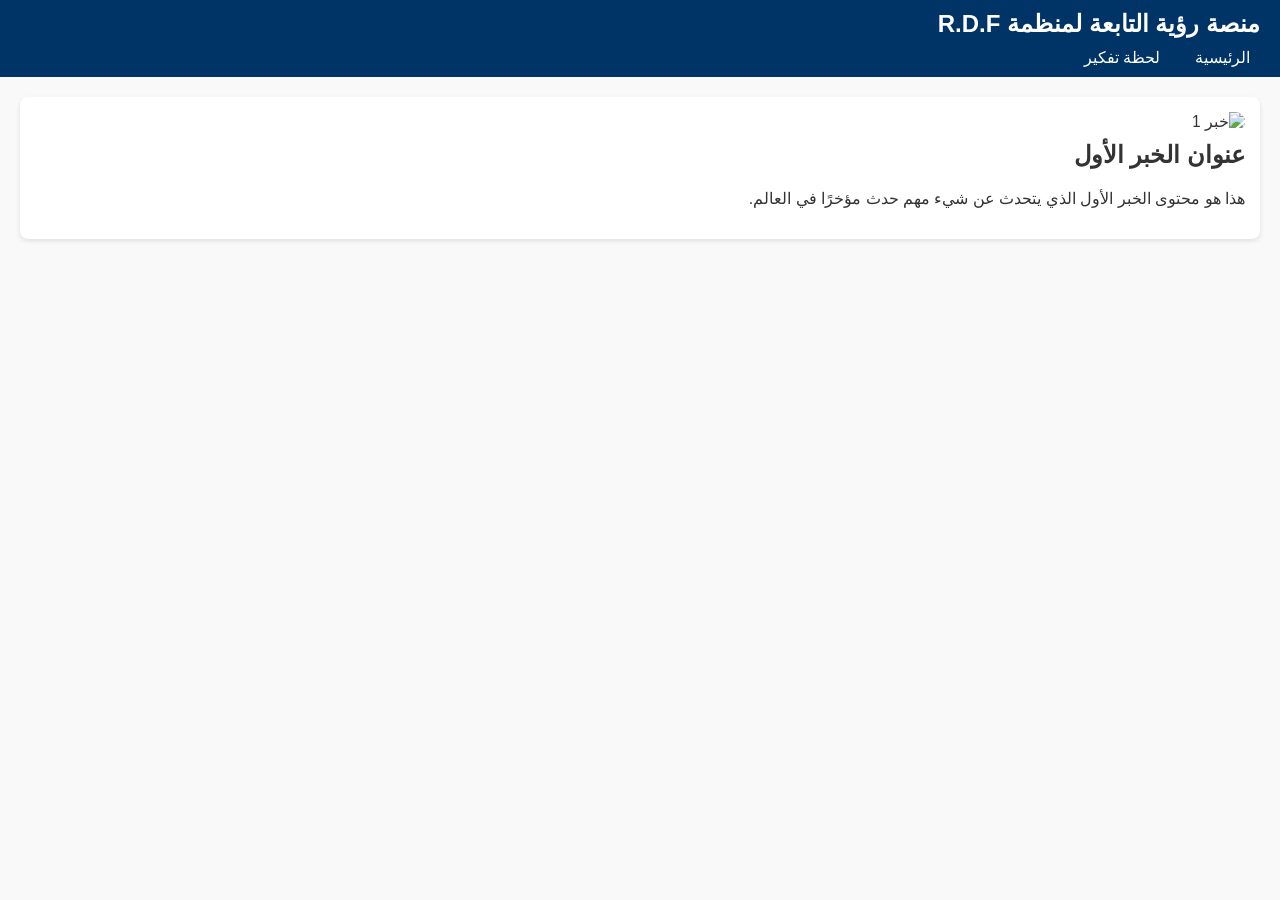
==== index.html @ 38102e29 "Upload website files for Ro2ya platform Upload website files for Ro2ya platform" ====
<!DOCTYPE html>
<html lang="ar" dir="rtl">
<head>
  <meta charset="UTF-8">
  <meta name="viewport" content="width=device-width, initial-scale=1.0">
  <title>منصة رؤية التابعة لمنظمة R.D.F</title>
  <link rel="stylesheet" href="style.css">
</head>
<body>
  <header>
    <h1>منصة رؤية التابعة لمنظمة R.D.F</h1>
    <nav>
      <ul>
        <li><a href="index.html">الرئيسية</a></li>
        <li><a href="thinking.html">لحظة تفكير</a></li>
      </ul>
    </nav>
  </header>
  <main>
    <section class="news">
      <div class="news-item">
        <img src="https://via.placeholder.com/800x400" alt="خبر 1">
        <h2>عنوان الخبر الأول</h2>
        <p>هذا هو محتوى الخبر الأول الذي يتحدث عن شيء مهم حدث مؤخرًا في العالم.</p>
      </div>
    </section>
  </main>
</body>
</html>
---- style.css ----
body {
  font-family: 'Arial', sans-serif;
  margin: 0;
  padding: 0;
  background-color: #f9f9f9;
  color: #333;
}

header {
  background-color: #003366;
  color: white;
  padding: 10px 20px;
}

header h1 {
  margin: 0;
  font-size: 24px;
}

nav ul {
  list-style: none;
  padding: 0;
  margin: 10px 0 0 0;
  display: flex;
  gap: 15px;
}

nav ul li a {
  color: white;
  text-decoration: none;
  padding: 5px 10px;
}

nav ul li a:hover {
  background-color: #005599;
  border-radius: 5px;
}

main {
  padding: 20px;
}

.news-item {
  background-color: white;
  padding: 15px;
  margin-bottom: 20px;
  border-radius: 8px;
  box-shadow: 0 2px 5px rgba(0,0,0,0.1);
}

.news-item img {
  width: 100%;
  border-radius: 10px;
}

.news-item h2 {
  margin-top: 10px;
}

.video-container {
  position: relative;
  padding-bottom: 56.25%;
  height: 0;
  overflow: hidden;
  max-width: 100%;
  background: #000;
  margin-bottom: 15px;
}

.video-container iframe {
  position: absolute;
  top: 0;
  left: 0;
  width: 100%;
  height: 100%;
}

.thought-text {
  font-size: 18px;
  font-style: italic;
  text-align: center;
}
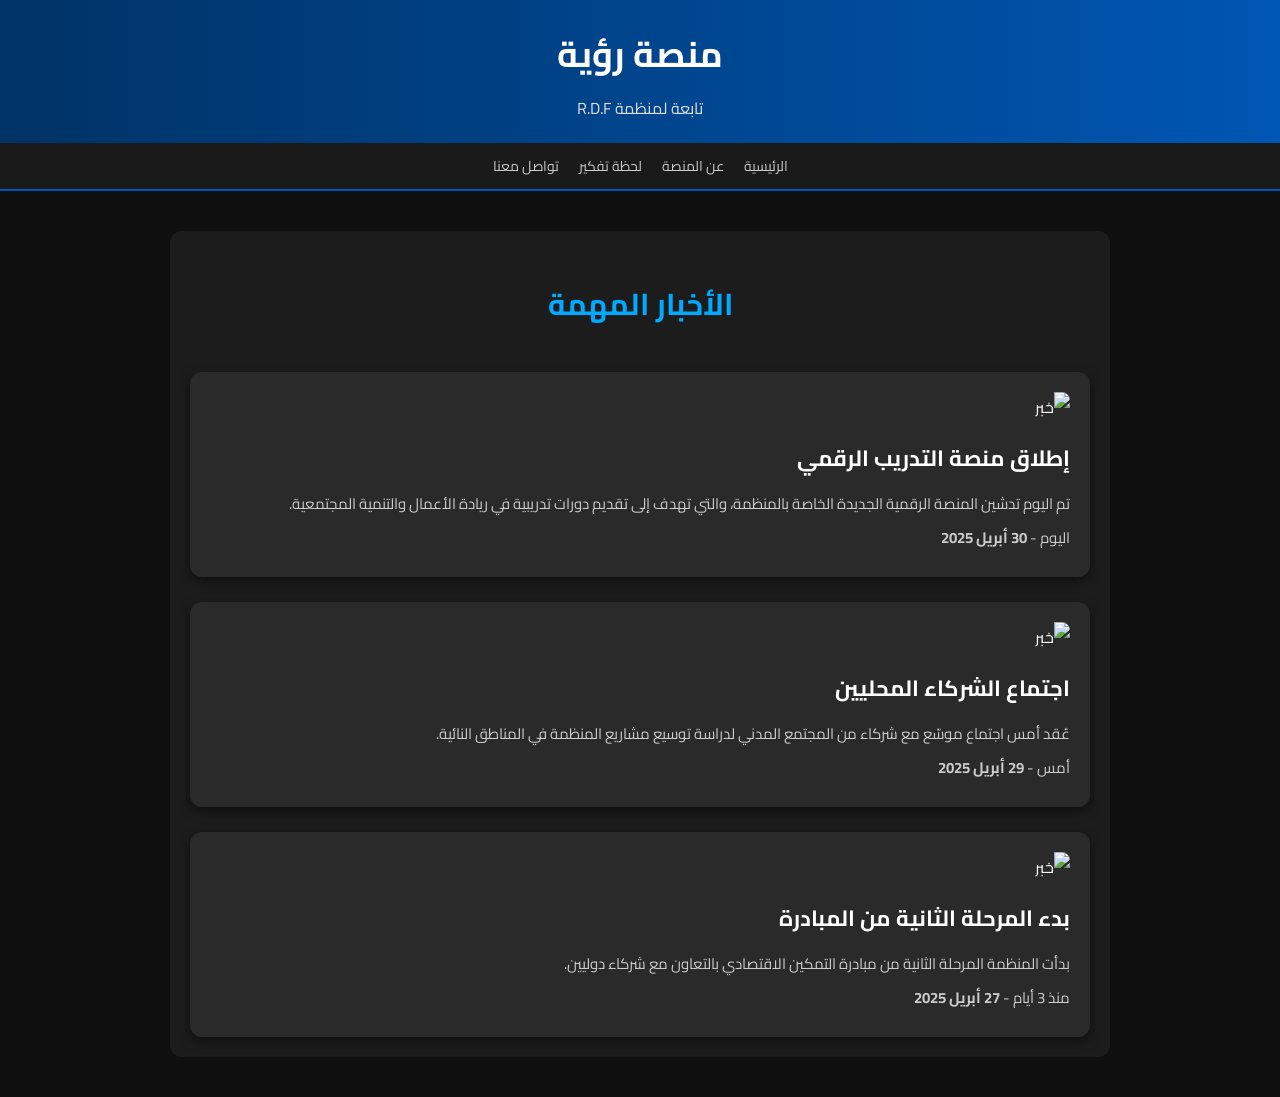
==== commit 1a3a025c: "Add files via upload" ====
--- a/index.html
+++ b/index.html
@@ -2,28 +2,129 @@
 <html lang="ar" dir="rtl">
 <head>
   <meta charset="UTF-8">
+  <title>منصة رؤية - منظمة R.D.F</title>
   <meta name="viewport" content="width=device-width, initial-scale=1.0">
-  <title>منصة رؤية التابعة لمنظمة R.D.F</title>
-  <link rel="stylesheet" href="style.css">
+  <link href="https://fonts.googleapis.com/css2?family=Cairo:wght@400;700&display=swap" rel="stylesheet">
+  <style>
+    body {
+      margin: 0;
+      background-color: #0f0f0f;
+      font-family: 'Cairo', sans-serif;
+      color: #fff;
+    }
+    header {
+      background: linear-gradient(to left, #0056b3, #003366);
+      padding: 20px;
+      text-align: center;
+    }
+    header h1 {
+      margin: 0;
+      font-size: 36px;
+    }
+    header p {
+      margin: 5px 0 0;
+      font-size: 16px;
+      color: #e0e0e0;
+    }
+    nav {
+      background: #1a1a1a;
+      display: flex;
+      justify-content: center;
+      gap: 20px;
+      padding: 10px 0;
+      border-bottom: 2px solid #0056b3;
+    }
+    nav a {
+      color: #ccc;
+      text-decoration: none;
+      font-size: 14px;
+    }
+    nav a:hover {
+      color: #00aaff;
+    }
+    section#news {
+      max-width: 900px;
+      margin: 40px auto;
+      padding: 20px;
+      background-color: #1c1c1c;
+      border-radius: 12px;
+    }
+    section#news h2 {
+      text-align: center;
+      font-size: 30px;
+      color: #00aaff;
+      margin-bottom: 40px;
+    }
+    .news-container {
+      display: flex;
+      flex-direction: column;
+      gap: 25px;
+    }
+    .news-card {
+      background: #2a2a2a;
+      padding: 20px;
+      border-radius: 12px;
+      box-shadow: 0 4px 12px rgba(0, 0, 0, 0.5);
+    }
+    .news-card img {
+      width: 100%;
+      height: auto;
+      border-radius: 8px;
+      object-fit: cover;
+      margin-bottom: 15px;
+    }
+    .news-card h3 {
+      margin: 0 0 10px;
+      font-size: 22px;
+      color: #fff;
+    }
+    .news-card p {
+      font-size: 15px;
+      color: #ccc;
+      margin: 5px 0;
+    }
+    .news-date {
+      font-size: 14px;
+      color: #00aaff;
+    }
+    .news-date strong {
+      color: #ccc;
+    }
+  </style>
 </head>
 <body>
   <header>
-    <h1>منصة رؤية التابعة لمنظمة R.D.F</h1>
-    <nav>
-      <ul>
-        <li><a href="index.html">الرئيسية</a></li>
-        <li><a href="thinking.html">لحظة تفكير</a></li>
-      </ul>
-    </nav>
+    <h1>منصة رؤية</h1>
+    <p>تابعة لمنظمة R.D.F</p>
   </header>
-  <main>
-    <section class="news">
-      <div class="news-item">
-        <img src="https://via.placeholder.com/800x400" alt="خبر 1">
-        <h2>عنوان الخبر الأول</h2>
-        <p>هذا هو محتوى الخبر الأول الذي يتحدث عن شيء مهم حدث مؤخرًا في العالم.</p>
+  <nav>
+    <a href="index.html">الرئيسية</a>
+    <a href="#">عن المنصة</a>
+    <a href="thinking.html">لحظة تفكير</a>
+    <a href="#">تواصل معنا</a>
+  </nav>
+  <section id="news">
+    <h2>الأخبار المهمة</h2>
+    <div class="news-container">
+      <div class="news-card">
+        <img src="https://i.postimg.cc/CxBBNrT3/IMG-20250429-WA0001.jpg" alt="خبر">
+        <h3>إطلاق منصة التدريب الرقمي</h3>
+        <p>تم اليوم تدشين المنصة الرقمية الجديدة الخاصة بالمنظمة، والتي تهدف إلى تقديم دورات تدريبية في ريادة الأعمال والتنمية المجتمعية.</p>
+        <p class="news-date">اليوم - <strong>30 أبريل 2025</strong></p>
       </div>
-    </section>
-  </main>
+      <div class="news-card">
+        <img src="https://via.placeholder.com/800x400" alt="خبر">
+        <h3>اجتماع الشركاء المحليين</h3>
+        <p>عُقد أمس اجتماع موسّع مع شركاء من المجتمع المدني لدراسة توسيع مشاريع المنظمة في المناطق النائية.</p>
+        <p class="news-date">أمس - <strong>29 أبريل 2025</strong></p>
+      </div>
+      <div class="news-card">
+        <img src="https://via.placeholder.com/800x400" alt="خبر">
+        <h3>بدء المرحلة الثانية من المبادرة</h3>
+        <p>بدأت المنظمة المرحلة الثانية من مبادرة التمكين الاقتصادي بالتعاون مع شركاء دوليين.</p>
+        <p class="news-date">منذ 3 أيام - <strong>27 أبريل 2025</strong></p>
+      </div>
+    </div>
+  </section>
 </body>
 </html>
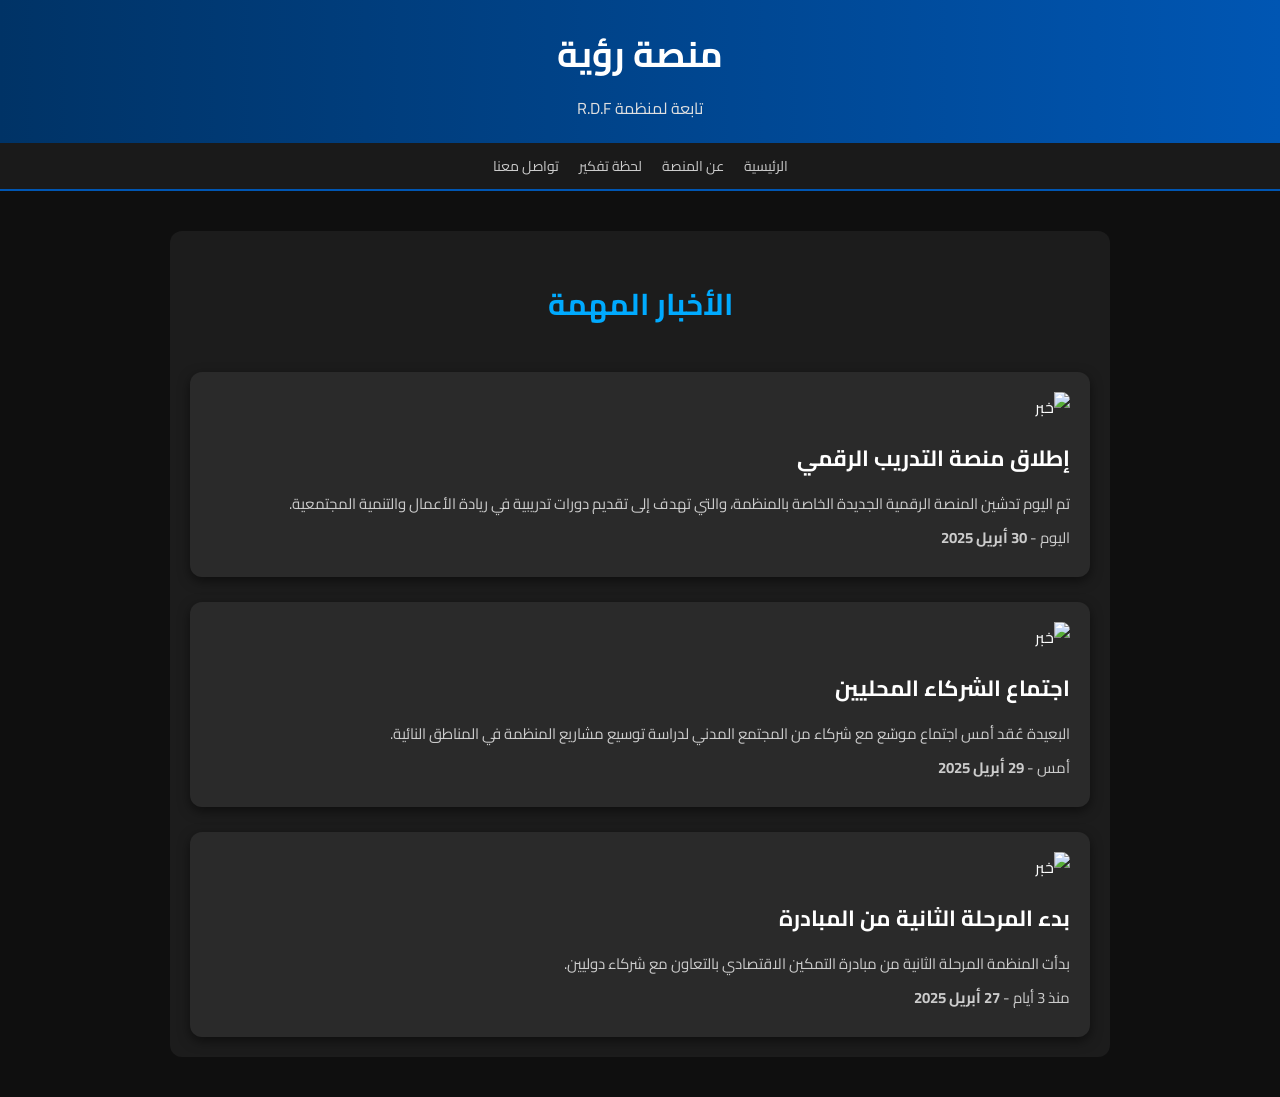
==== commit 1f203f37: "Update index.html الاتزام بالتغيرات" ====
--- a/index.html
+++ b/index.html
@@ -115,7 +115,7 @@
       <div class="news-card">
         <img src="https://via.placeholder.com/800x400" alt="خبر">
         <h3>اجتماع الشركاء المحليين</h3>
-        <p>عُقد أمس اجتماع موسّع مع شركاء من المجتمع المدني لدراسة توسيع مشاريع المنظمة في المناطق النائية.</p>
+        <p>البعيدة عُقد أمس اجتماع موسّع مع شركاء من المجتمع المدني لدراسة توسيع مشاريع المنظمة في المناطق النائية.</p>
         <p class="news-date">أمس - <strong>29 أبريل 2025</strong></p>
       </div>
       <div class="news-card">
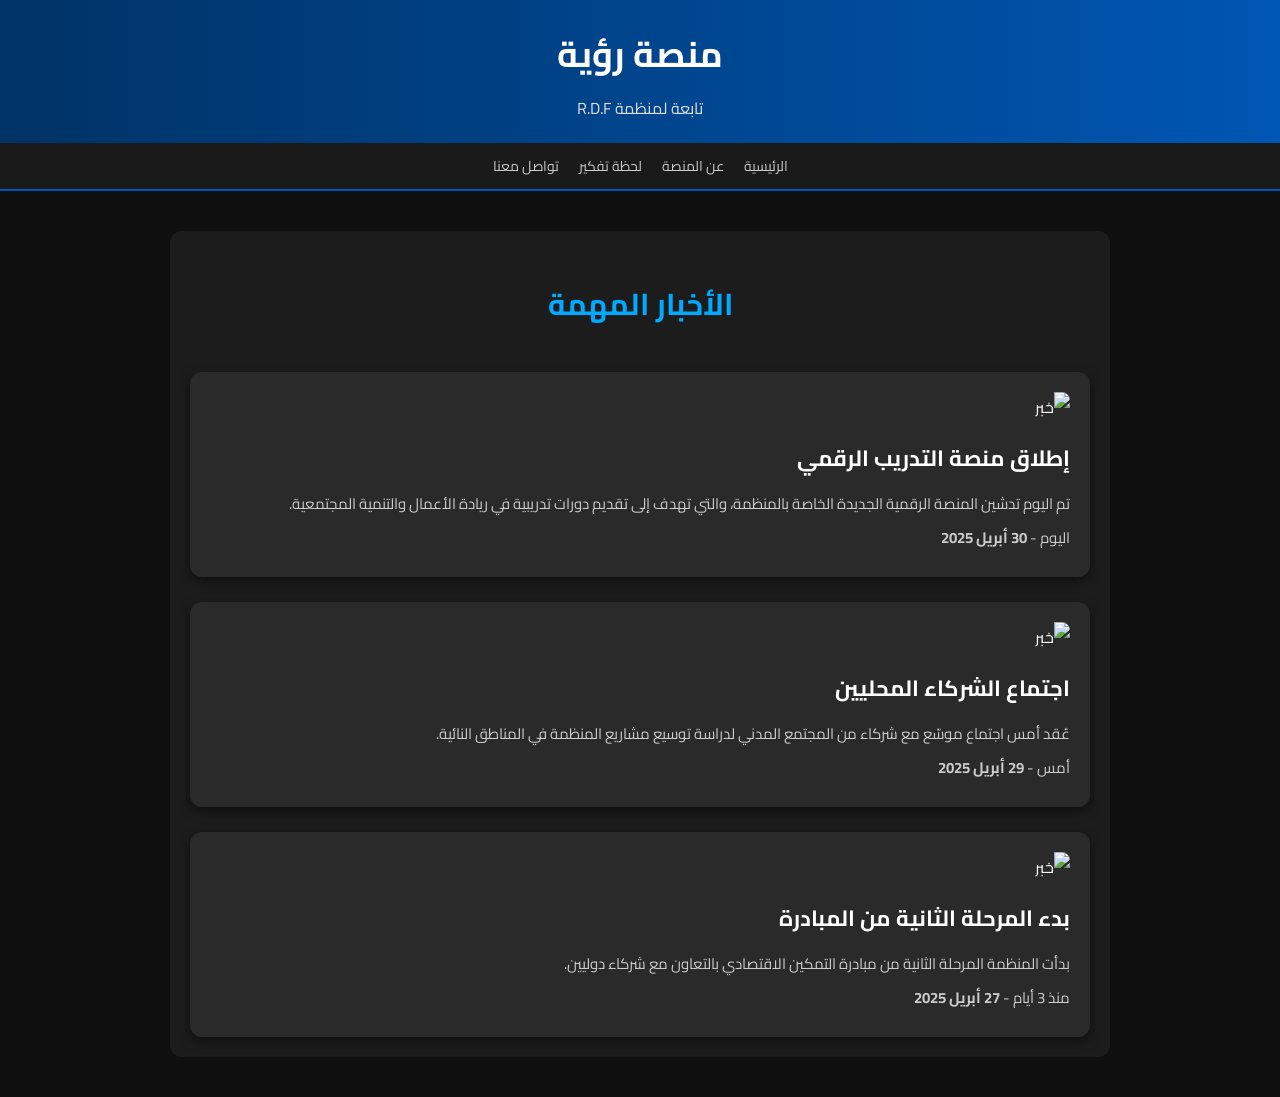
==== commit e3af1e9c: "Update index.html Update index.html" ====
--- a/index.html
+++ b/index.html
@@ -115,7 +115,7 @@
       <div class="news-card">
         <img src="https://via.placeholder.com/800x400" alt="خبر">
         <h3>اجتماع الشركاء المحليين</h3>
-        <p>البعيدة عُقد أمس اجتماع موسّع مع شركاء من المجتمع المدني لدراسة توسيع مشاريع المنظمة في المناطق النائية.</p>
+        <p> عُقد أمس اجتماع موسّع مع شركاء من المجتمع المدني لدراسة توسيع مشاريع المنظمة في المناطق النائية.</p>
         <p class="news-date">أمس - <strong>29 أبريل 2025</strong></p>
       </div>
       <div class="news-card">
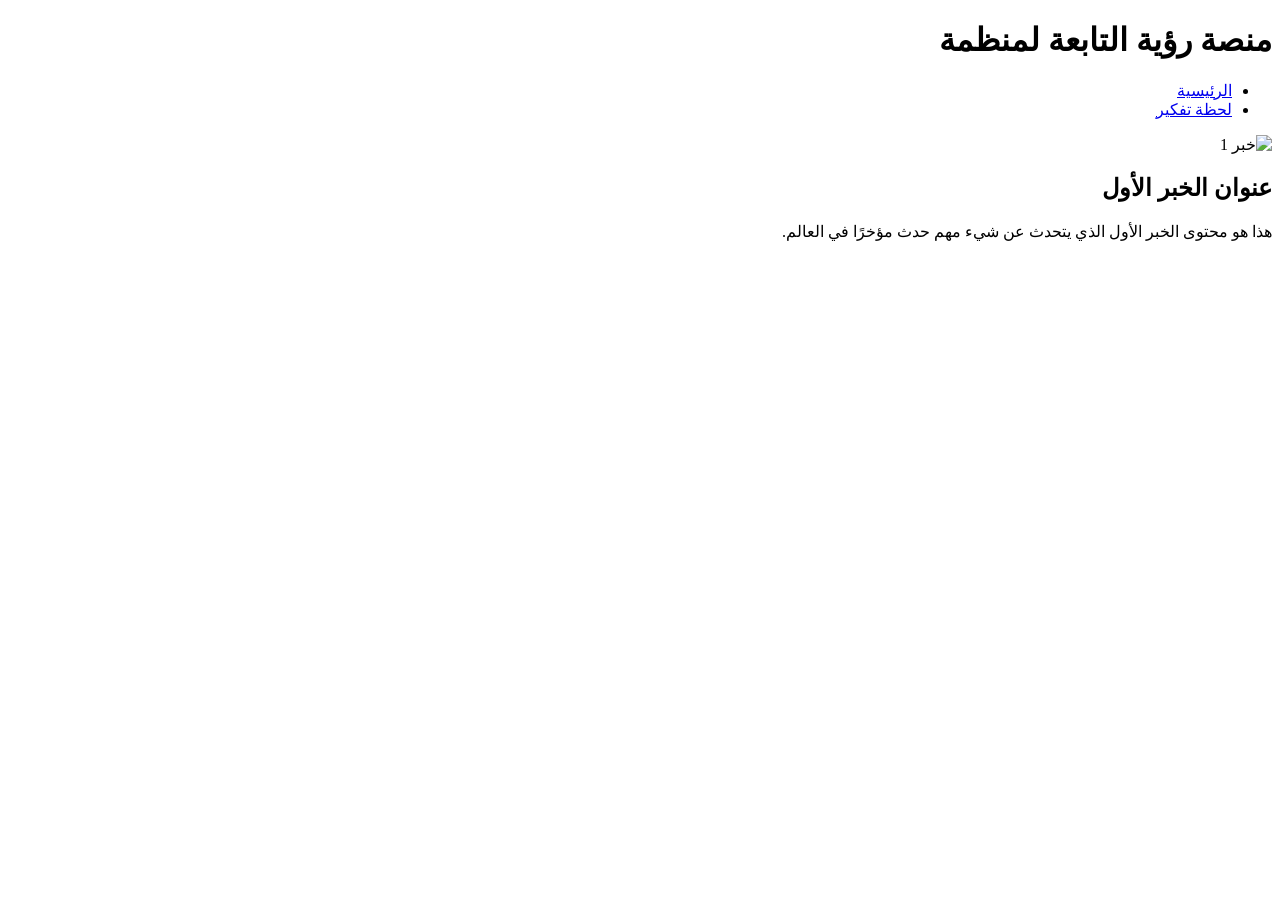
==== commit 3b494e4d: "Update index.html Upd67ate index.html" ====
--- a/index.html
+++ b/index.html
@@ -2,129 +2,28 @@
 <html lang="ar" dir="rtl">
 <head>
   <meta charset="UTF-8">
-  <title>منصة رؤية - منظمة R.D.F</title>
   <meta name="viewport" content="width=device-width, initial-scale=1.0">
-  <link href="https://fonts.googleapis.com/css2?family=Cairo:wght@400;700&display=swap" rel="stylesheet">
-  <style>
-    body {
-      margin: 0;
-      background-color: #0f0f0f;
-      font-family: 'Cairo', sans-serif;
-      color: #fff;
-    }
-    header {
-      background: linear-gradient(to left, #0056b3, #003366);
-      padding: 20px;
-      text-align: center;
-    }
-    header h1 {
-      margin: 0;
-      font-size: 36px;
-    }
-    header p {
-      margin: 5px 0 0;
-      font-size: 16px;
-      color: #e0e0e0;
-    }
-    nav {
-      background: #1a1a1a;
-      display: flex;
-      justify-content: center;
-      gap: 20px;
-      padding: 10px 0;
-      border-bottom: 2px solid #0056b3;
-    }
-    nav a {
-      color: #ccc;
-      text-decoration: none;
-      font-size: 14px;
-    }
-    nav a:hover {
-      color: #00aaff;
-    }
-    section#news {
-      max-width: 900px;
-      margin: 40px auto;
-      padding: 20px;
-      background-color: #1c1c1c;
-      border-radius: 12px;
-    }
-    section#news h2 {
-      text-align: center;
-      font-size: 30px;
-      color: #00aaff;
-      margin-bottom: 40px;
-    }
-    .news-container {
-      display: flex;
-      flex-direction: column;
-      gap: 25px;
-    }
-    .news-card {
-      background: #2a2a2a;
-      padding: 20px;
-      border-radius: 12px;
-      box-shadow: 0 4px 12px rgba(0, 0, 0, 0.5);
-    }
-    .news-card img {
-      width: 100%;
-      height: auto;
-      border-radius: 8px;
-      object-fit: cover;
-      margin-bottom: 15px;
-    }
-    .news-card h3 {
-      margin: 0 0 10px;
-      font-size: 22px;
-      color: #fff;
-    }
-    .news-card p {
-      font-size: 15px;
-      color: #ccc;
-      margin: 5px 0;
-    }
-    .news-date {
-      font-size: 14px;
-      color: #00aaff;
-    }
-    .news-date strong {
-      color: #ccc;
-    }
-  </style>
+  <title>منصة رؤية التابعة لمنظمة</title>
+  <link rel="stylesheet" href="style.css">
 </head>
 <body>
   <header>
-    <h1>منصة رؤية</h1>
-    <p>تابعة لمنظمة R.D.F</p>
+    <h1>منصة رؤية التابعة لمنظمة </h1>
+    <nav>
+      <ul>
+        <li><a href="index.html">الرئيسية</a></li>
+        <li><a href="thinking.html">لحظة تفكير</a></li>
+      </ul>
+    </nav>
   </header>
-  <nav>
-    <a href="index.html">الرئيسية</a>
-    <a href="#">عن المنصة</a>
-    <a href="thinking.html">لحظة تفكير</a>
-    <a href="#">تواصل معنا</a>
-  </nav>
-  <section id="news">
-    <h2>الأخبار المهمة</h2>
-    <div class="news-container">
-      <div class="news-card">
-        <img src="https://i.postimg.cc/CxBBNrT3/IMG-20250429-WA0001.jpg" alt="خبر">
-        <h3>إطلاق منصة التدريب الرقمي</h3>
-        <p>تم اليوم تدشين المنصة الرقمية الجديدة الخاصة بالمنظمة، والتي تهدف إلى تقديم دورات تدريبية في ريادة الأعمال والتنمية المجتمعية.</p>
-        <p class="news-date">اليوم - <strong>30 أبريل 2025</strong></p>
+  <main>
+    <section class="news">
+      <div class="news-item">
+        <img src="https://via.placeholder.com/800x400" alt="خبر 1">
+        <h2>عنوان الخبر الأول</h2>
+        <p>هذا هو محتوى الخبر الأول الذي يتحدث عن شيء مهم حدث مؤخرًا في العالم.</p>
       </div>
-      <div class="news-card">
-        <img src="https://via.placeholder.com/800x400" alt="خبر">
-        <h3>اجتماع الشركاء المحليين</h3>
-        <p> عُقد أمس اجتماع موسّع مع شركاء من المجتمع المدني لدراسة توسيع مشاريع المنظمة في المناطق النائية.</p>
-        <p class="news-date">أمس - <strong>29 أبريل 2025</strong></p>
-      </div>
-      <div class="news-card">
-        <img src="https://via.placeholder.com/800x400" alt="خبر">
-        <h3>بدء المرحلة الثانية من المبادرة</h3>
-        <p>بدأت المنظمة المرحلة الثانية من مبادرة التمكين الاقتصادي بالتعاون مع شركاء دوليين.</p>
-        <p class="news-date">منذ 3 أيام - <strong>27 أبريل 2025</strong></p>
-      </div>
-    </div>
-  </section>
+    </section>
+  </main>
 </body>
 </html>
